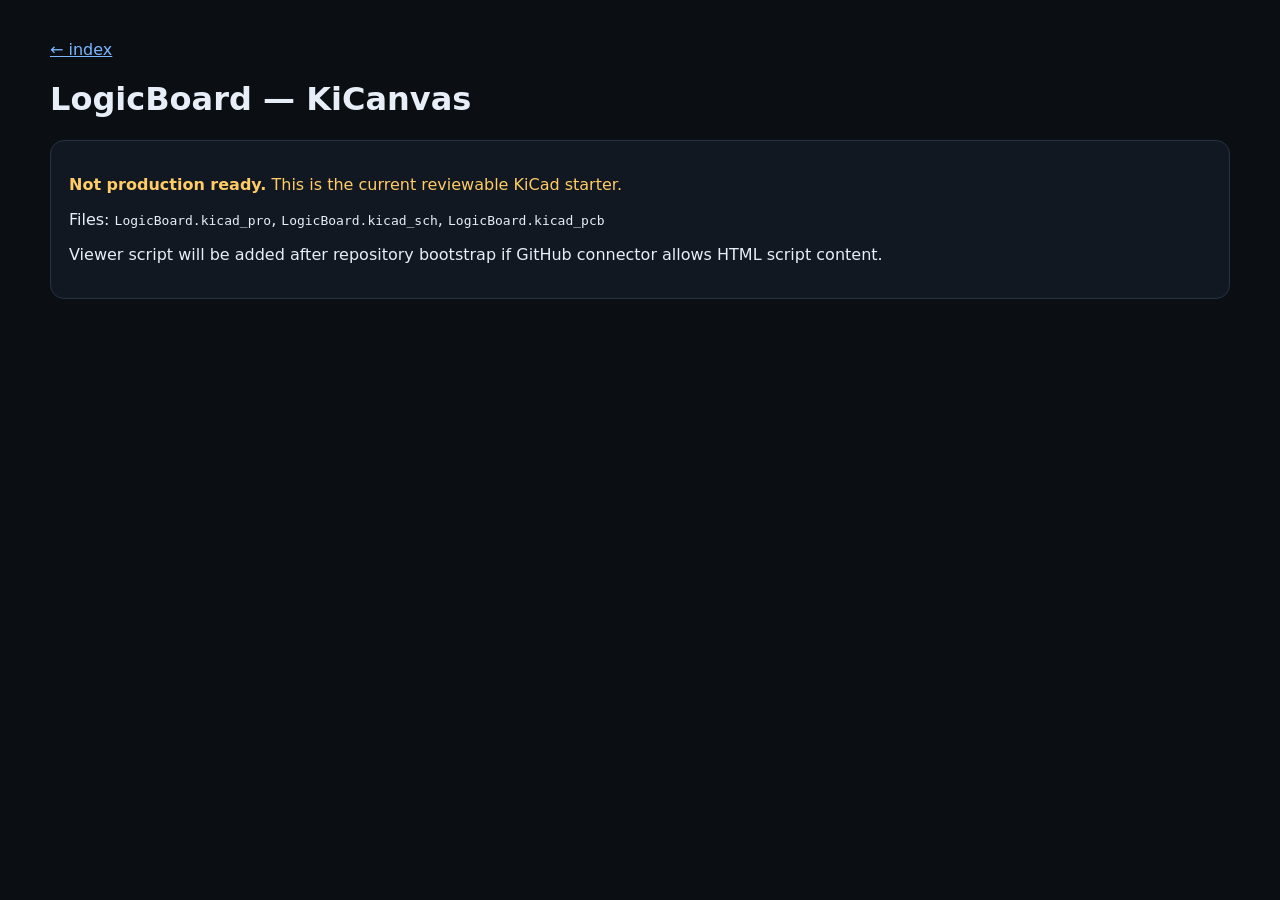
==== docs/logic.html @ 7672dae6 "Add LogicBoard viewer placeholder" ====
<!doctype html><html lang="en"><head><meta charset="utf-8"><meta name="viewport" content="width=device-width,initial-scale=1"><title>LogicBoard — KiCanvas</title><link rel="stylesheet" href="style.css"></head><body><div class="wrap"><p><a href="index.html">← index</a></p><h1>LogicBoard — KiCanvas</h1><div class="card"><p class="warn"><b>Not production ready.</b> This is the current reviewable KiCad starter.</p><p>Files: <code>LogicBoard.kicad_pro</code>, <code>LogicBoard.kicad_sch</code>, <code>LogicBoard.kicad_pcb</code></p><p>Viewer script will be added after repository bootstrap if GitHub connector allows HTML script content.</p></div></div></body></html>
---- docs/style.css ----
:root{font-family:system-ui,-apple-system,Segoe UI,Roboto,Arial,sans-serif;color:#e8eef7;background:#0b0f14}body{margin:0;padding:24px}.wrap{max-width:1180px;margin:auto}a{color:#79b8ff}.card{background:#121821;border:1px solid #263244;border-radius:14px;padding:18px;margin:16px 0}.viewer{height:82vh;border:1px solid #334155;border-radius:14px;overflow:hidden;background:#06090d}kicanvas-embed{display:block;width:100%;height:100%}.warn{color:#ffcc66}.grid{display:grid;grid-template-columns:repeat(auto-fit,minmax(260px,1fr));gap:14px}.btn{display:inline-block;background:#1f6feb;color:white;text-decoration:none;padding:10px 14px;border-radius:10px;margin:6px 8px 6px 0}
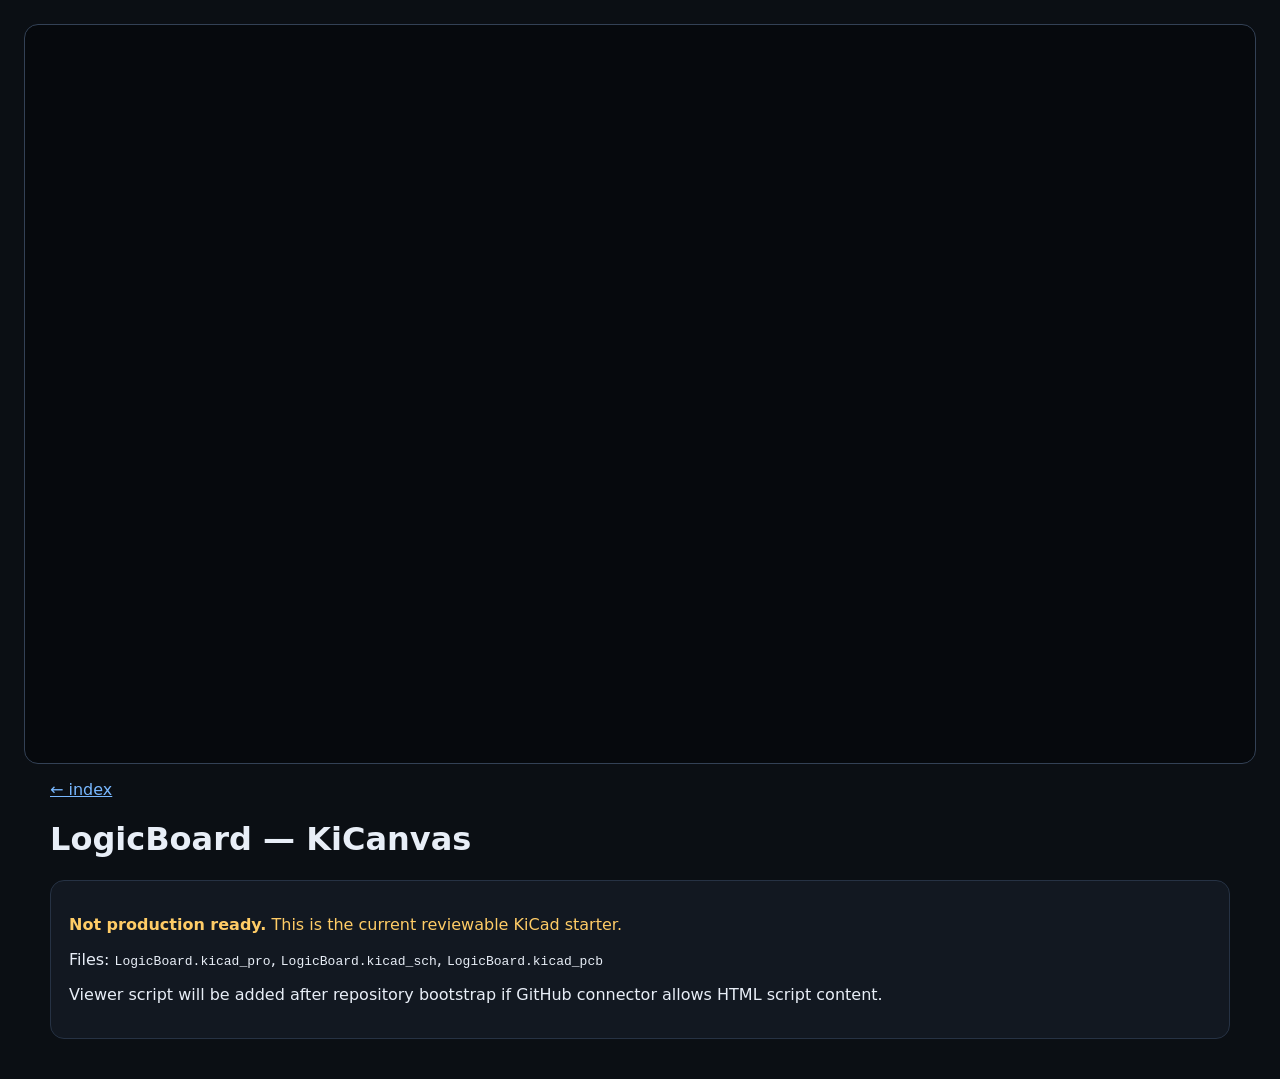
==== commit 9a5a1380: "Update logic.html" ====
--- a/docs/logic.html
+++ b/docs/logic.html
@@ -1 +1,7 @@
-<!doctype html><html lang="en"><head><meta charset="utf-8"><meta name="viewport" content="width=device-width,initial-scale=1"><title>LogicBoard — KiCanvas</title><link rel="stylesheet" href="style.css"></head><body><div class="wrap"><p><a href="index.html">← index</a></p><h1>LogicBoard — KiCanvas</h1><div class="card"><p class="warn"><b>Not production ready.</b> This is the current reviewable KiCad starter.</p><p>Files: <code>LogicBoard.kicad_pro</code>, <code>LogicBoard.kicad_sch</code>, <code>LogicBoard.kicad_pcb</code></p><p>Viewer script will be added after repository bootstrap if GitHub connector allows HTML script content.</p></div></div></body></html>+<!doctype html><html lang="en"><head><script type="module" src="https://kicanvas.org/kicanvas/kicanvas.js"></script><meta charset="utf-8"><meta name="viewport" content="width=device-width,initial-scale=1"><title>LogicBoard — KiCanvas</title><link rel="stylesheet" href="style.css"></head><body><div class="viewer">
+  <kicanvas-embed controls="full">
+    <kicanvas-source src="boards/LogicBoard/LogicBoard.kicad_pro"></kicanvas-source>
+    <kicanvas-source src="boards/LogicBoard/LogicBoard.kicad_sch"></kicanvas-source>
+    <kicanvas-source src="boards/LogicBoard/LogicBoard.kicad_pcb"></kicanvas-source>
+  </kicanvas-embed>
+</div><div class="wrap"><p><a href="index.html">← index</a></p><h1>LogicBoard — KiCanvas</h1><div class="card"><p class="warn"><b>Not production ready.</b> This is the current reviewable KiCad starter.</p><p>Files: <code>LogicBoard.kicad_pro</code>, <code>LogicBoard.kicad_sch</code>, <code>LogicBoard.kicad_pcb</code></p><p>Viewer script will be added after repository bootstrap if GitHub connector allows HTML script content.</p></div></div></body></html>
